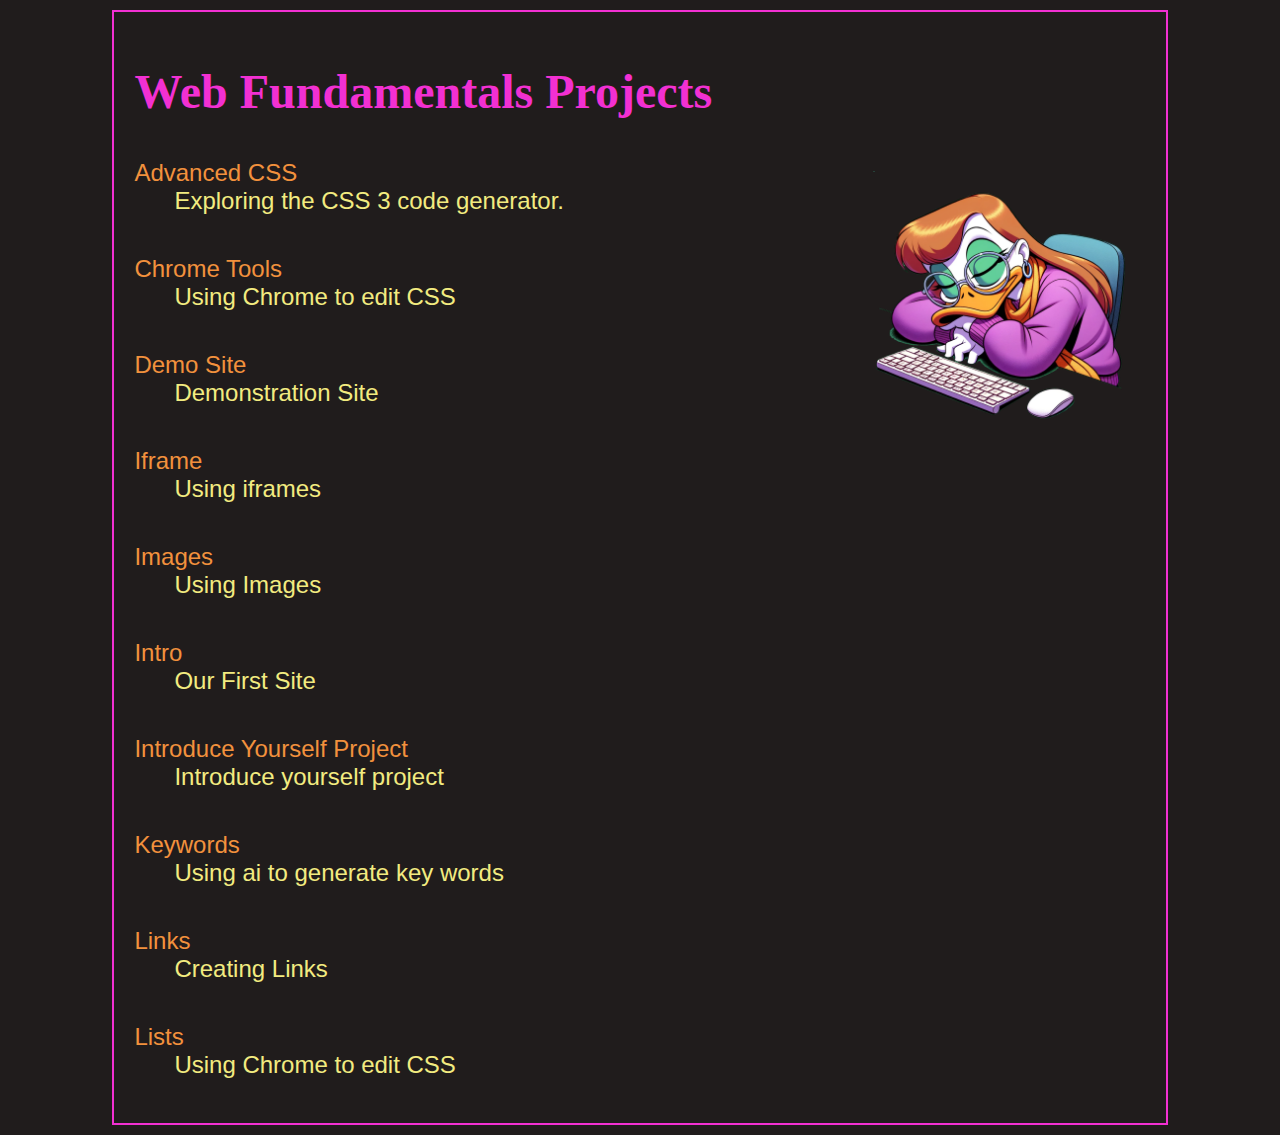
==== index.html @ 32e1554e "Add files via upload" ====
<!DOCTYPE html>
<html lang="en">
  <head>
    <meta charset="UTF-8" />
    <meta name="viewport" content="width=device-width, initial-scale=1.0" />
    <link rel="stylesheet" href="styles.css" />
    <title>WEB FUNDAMENTALS</title>
  </head>
  <body>
    <div class="container">
      <h1>Web Fundamentals Projects</h1>
      <img src="dq-sleep.png" alt="Ducktor Quacksalot Sleeping" id="ducktor" />
      <dl>
        <dt><a href="advancedcss/index.html">Advanced CSS</a></dt>
        <dd>Exploring the CSS 3 code generator.</dd>
        <dt><a href="chrome-tools/index.html">Chrome Tools</a></dt>
        <dd>Using Chrome to edit CSS</dd>
        <dt><a href="demo-site/index.html">Demo Site</a></dt>
        <dd>Demonstration Site</dd>
        <dt><a href="iframe/index.html">Iframe</a></dt>
        <dd>Using iframes</dd>
        <dt><a href="images/index.html">Images</a></dt>
        <dd>Using Images</dd>
        <dt><a href="intro/index.html">Intro</a></dt>
        <dd>Our First Site</dd>
        <dt>
          <a href="intro-project/index.html">Introduce Yourself Project</a>
        </dt>
        <dd>Introduce yourself project</dd>
        <dt><a href="keywords/index.html">Keywords</a></dt>
        <dd>Using ai to generate key words</dd>
        <dt><a href="links/index.html">Links</a></dt>
        <dd>Creating Links</dd>
        <dt><a href="lists/index.html">Lists</a></dt>
        <dd>Using Chrome to edit CSS</dd>
      </dl>
    </div>
  </body>
</html>
---- styles.css ----
/*   Things that will be variables  
:root {
    --blue: #1e90ff;
    --white: #ffffff;
}

body {
    background-color: var(--blue);
} */

/* colors   */
:root {
    --bright: #F230D2;
    --muted: #A252F2;
    --dark: #005342;
    --light: #F2EB80;
    --intense: #F2913D;
    --background: rgb(32, 28, 28);

    --type: 'Roboto Flex', sans-serif;
    --headings: 'Young Serif', serif;
}






/* fonts  

*/

body {
    background: var(--background);
    color: var(--light);
    font-size: x-large;
    font-family: var(--type);
}

h1,
h2,
h3 {
    color: var(--bright);
    font-family: var(--headings)
}

nav {
    text-align: center;
}

nav a {
    background: var(--dark);
    padding: 10px 15px;
    margin: 20px;
    text-decoration: none;
    color: var(--intense);
    border: 2px solid var(--dark);
    border-radius: 20px;
}

nav a:hover {
    color: var(--dark);
    background: var(--intense);
}


img {
    margin: 10px auto;
    width: 50%;
    display: block;
}

.container {
    padding: 20px;
    width: 80%;
    margin: 10px auto;
    border: 2px solid var(--bright);
}

a {
    text-decoration: none;
    color: var(--intense);
}

a:hover {
    text-decoration: underline;
    color: var(--muted);
}

dt {
    margin-top: 40px;
}
#ducktor{
    float: right;
    width: 25%;
    margin: 20px;
}
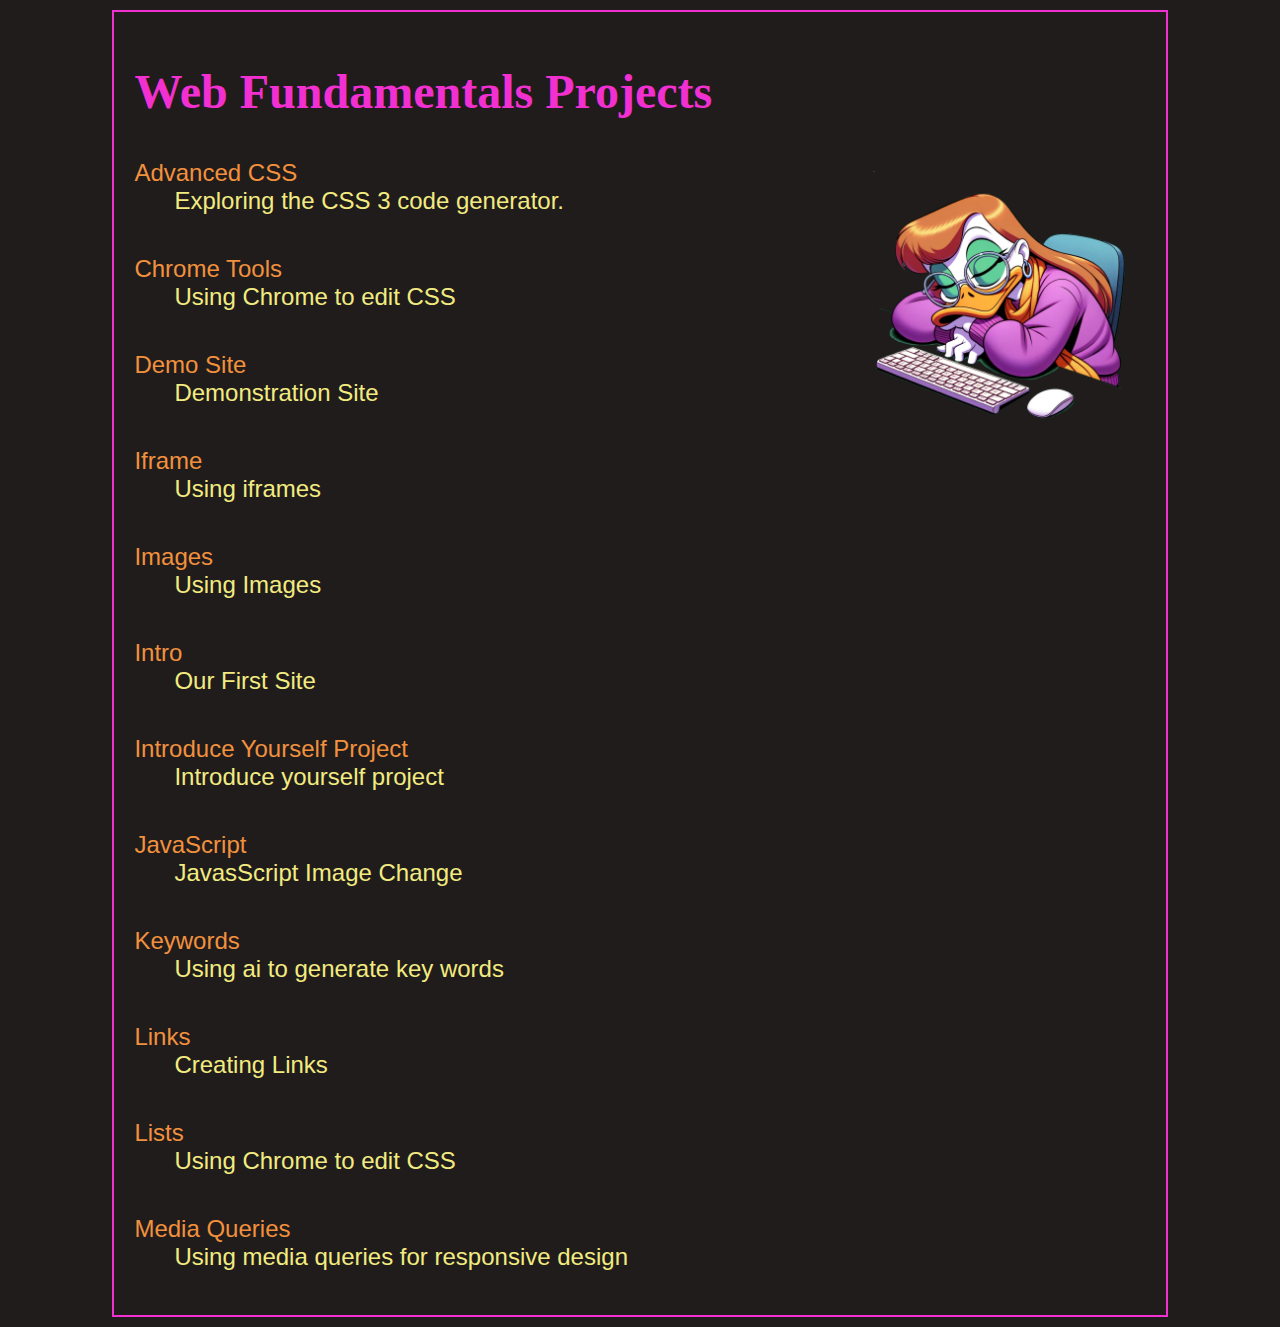
==== commit 938ebaf0: "media queries" ====
--- a/index.html
+++ b/index.html
@@ -1,39 +1,48 @@
 <!DOCTYPE html>
 <html lang="en">
-  <head>
-    <meta charset="UTF-8" />
-    <meta name="viewport" content="width=device-width, initial-scale=1.0" />
-    <link rel="stylesheet" href="styles.css" />
-    <title>WEB FUNDAMENTALS</title>
-  </head>
-  <body>
-    <div class="container">
-      <h1>Web Fundamentals Projects</h1>
-      <img src="dq-sleep.png" alt="Ducktor Quacksalot Sleeping" id="ducktor" />
-      <dl>
-        <dt><a href="advancedcss/index.html">Advanced CSS</a></dt>
-        <dd>Exploring the CSS 3 code generator.</dd>
-        <dt><a href="chrome-tools/index.html">Chrome Tools</a></dt>
-        <dd>Using Chrome to edit CSS</dd>
-        <dt><a href="demo-site/index.html">Demo Site</a></dt>
-        <dd>Demonstration Site</dd>
-        <dt><a href="iframe/index.html">Iframe</a></dt>
-        <dd>Using iframes</dd>
-        <dt><a href="images/index.html">Images</a></dt>
-        <dd>Using Images</dd>
-        <dt><a href="intro/index.html">Intro</a></dt>
-        <dd>Our First Site</dd>
-        <dt>
-          <a href="intro-project/index.html">Introduce Yourself Project</a>
-        </dt>
-        <dd>Introduce yourself project</dd>
-        <dt><a href="keywords/index.html">Keywords</a></dt>
-        <dd>Using ai to generate key words</dd>
-        <dt><a href="links/index.html">Links</a></dt>
-        <dd>Creating Links</dd>
-        <dt><a href="lists/index.html">Lists</a></dt>
-        <dd>Using Chrome to edit CSS</dd>
-      </dl>
-    </div>
-  </body>
-</html>
+
+<head>
+  <meta charset="UTF-8" />
+  <meta name="viewport" content="width=device-width, initial-scale=1.0" />
+  <link rel="stylesheet" href="styles.css" />
+  <title>WEB FUNDAMENTALS</title>
+</head>
+
+<body>
+  <div class="container">
+    <h1>Web Fundamentals Projects</h1>
+    <img src="dq-sleep.png" alt="Ducktor Quacksalot Sleeping" id="ducktor" />
+    <dl>
+      <dt><a href="advancedcss/index.html">Advanced CSS</a></dt>
+      <dd>Exploring the CSS 3 code generator.</dd>
+      <dt><a href="chrome-tools/index.html">Chrome Tools</a></dt>
+      <dd>Using Chrome to edit CSS</dd>
+      <dt><a href="demo-site/index.html">Demo Site</a></dt>
+      <dd>Demonstration Site</dd>
+      <dt><a href="iframe/index.html">Iframe</a></dt>
+      <dd>Using iframes</dd>
+      <dt><a href="images/index.html">Images</a></dt>
+      <dd>Using Images</dd>
+      <dt><a href="intro/index.html">Intro</a></dt>
+      <dd>Our First Site</dd>
+      <dt>
+        <a href="intro-project/index.html">Introduce Yourself Project</a>
+      </dt>
+      <dd>Introduce yourself project</dd>
+      <dt>
+        <a href="javascript/index.html">JavaScript</a>
+      <dd>JavasScript Image Change</dd>
+      </dt>
+      <dt><a href="keywords/index.html">Keywords</a></dt>
+      <dd>Using ai to generate key words</dd>
+      <dt><a href="links/index.html">Links</a></dt>
+      <dd>Creating Links</dd>
+      <dt><a href="lists/index.html">Lists</a></dt>
+      <dd>Using Chrome to edit CSS</dd>
+      <dt><a href="media_queries/index.html">Media Queries</a></dt>
+      <dd>Using media queries for responsive design</dd>
+    </dl>
+  </div>
+</body>
+
+</html>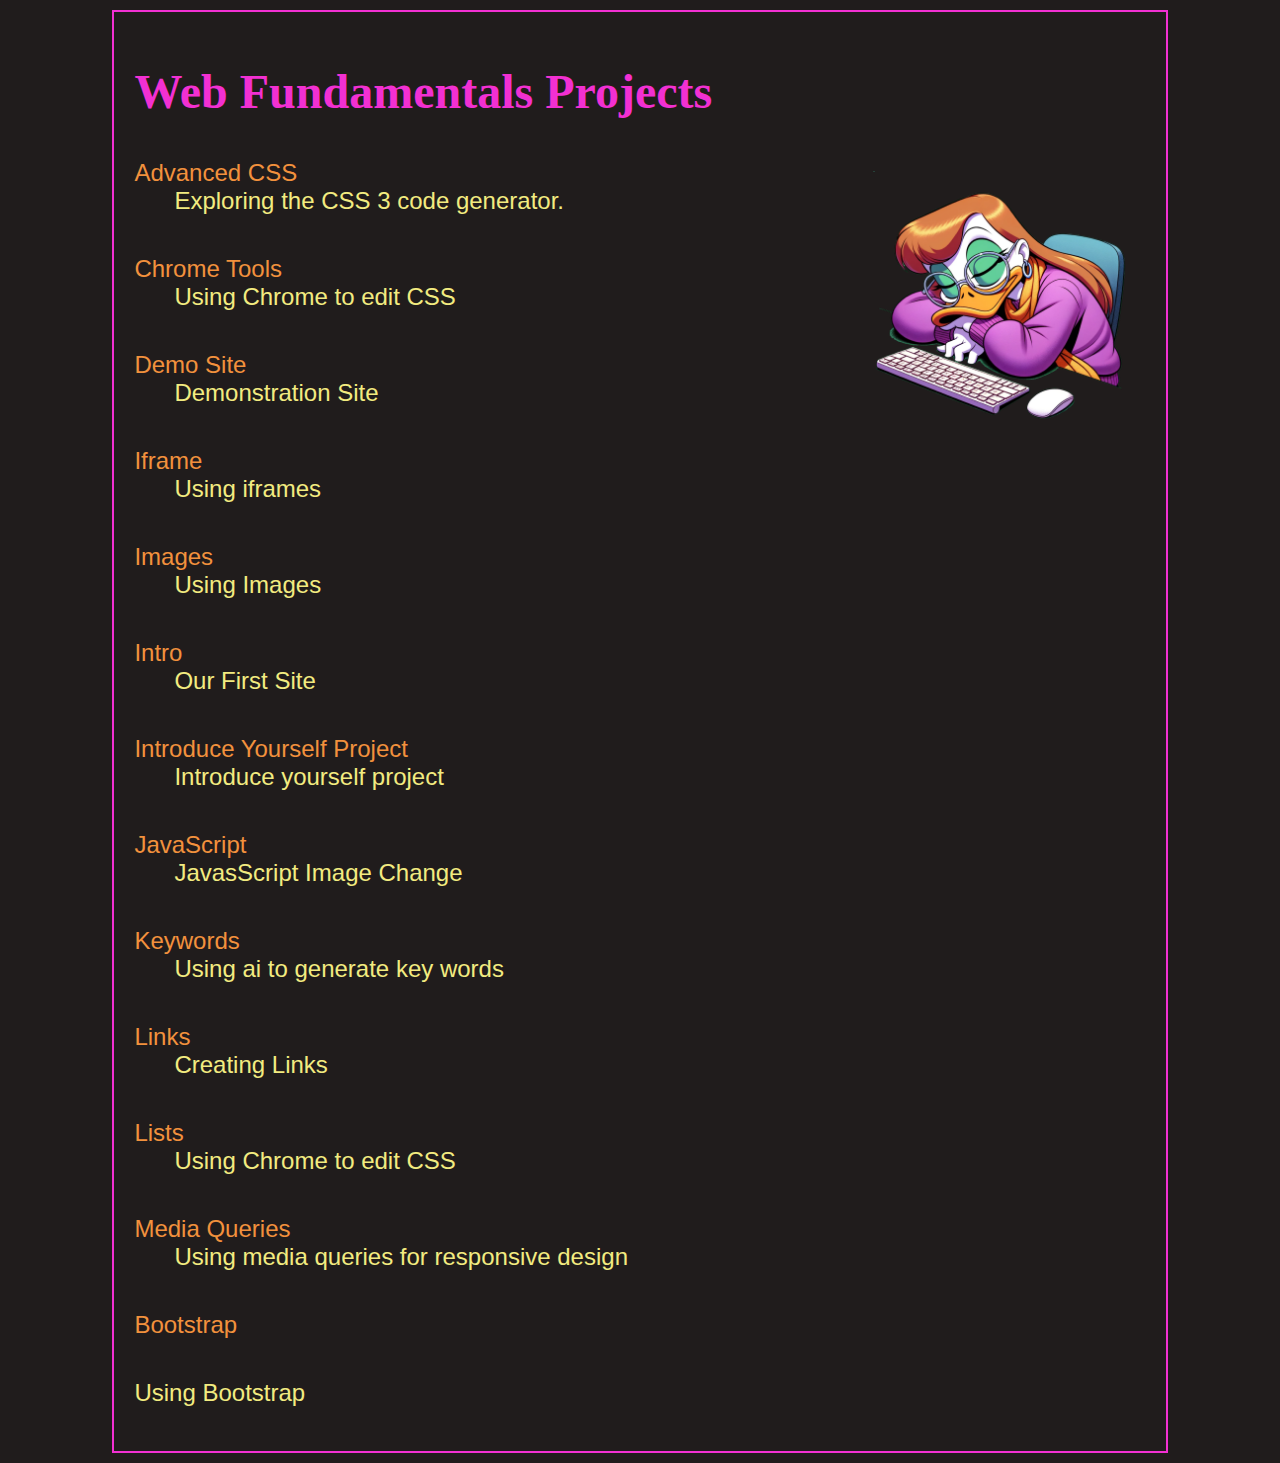
==== commit d16ccb7a: "with bootstrap" ====
--- a/index.html
+++ b/index.html
@@ -41,6 +41,8 @@
       <dd>Using Chrome to edit CSS</dd>
       <dt><a href="media_queries/index.html">Media Queries</a></dt>
       <dd>Using media queries for responsive design</dd>
+      <dt><a href="bootstrap/index.html">Bootstrap</a></dt>
+      <dt>Using Bootstrap</dt>
     </dl>
   </div>
 </body>
